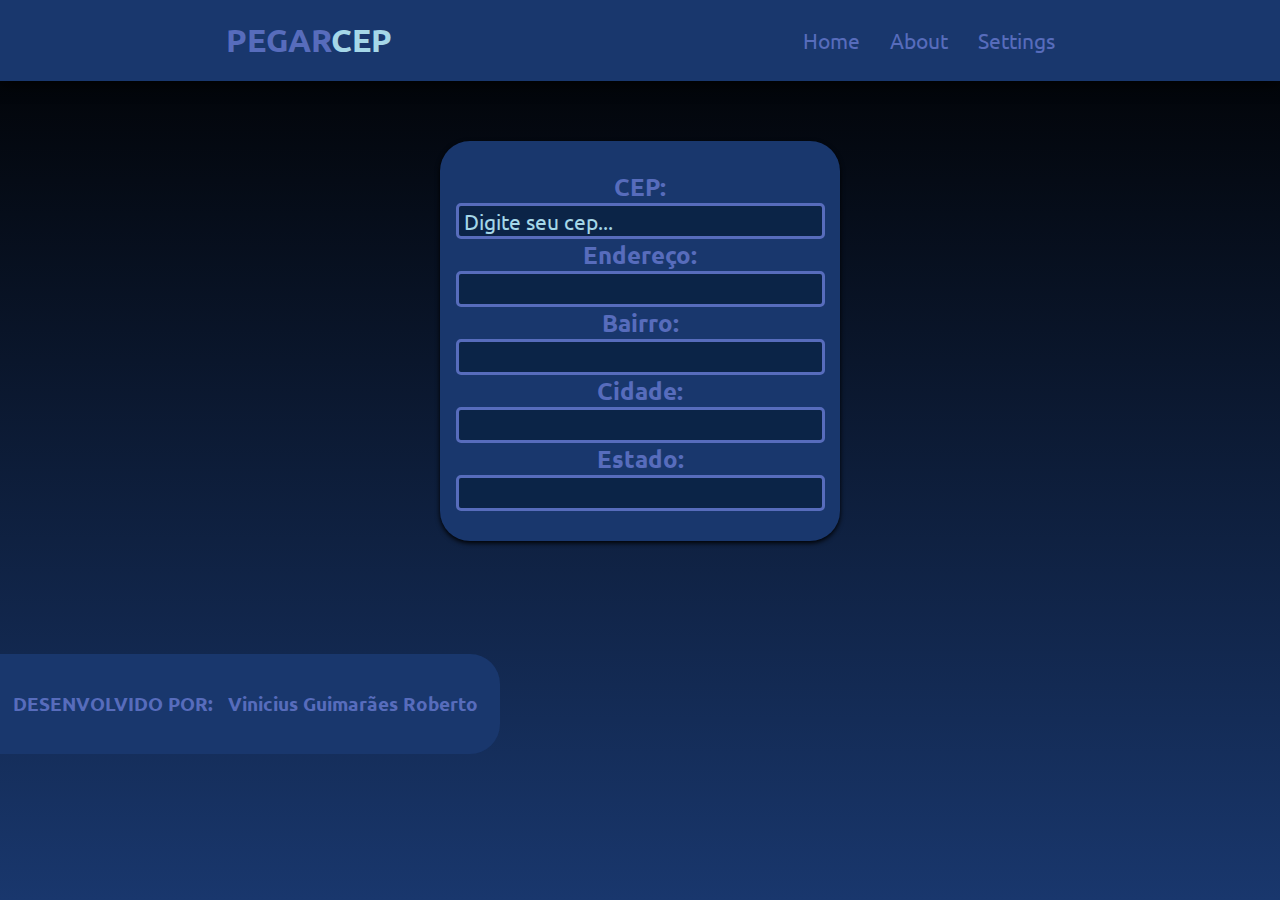
==== index2.html @ 02c84db6 "Add files via upload" ====
<!DOCTYPE html>
<html lang="pt-br">

<head>
    <meta charset="UTF-8">
    <meta name="viewport" content="width=device-width, initial-scale=1.0">
    <script src="./script2.js" defer></script>
    <link rel="stylesheet" href="style2.css">
    <title>PEGARCEP</title>
</head>

<body>
    <i class="bi bi-geo-alt-fill"></i>
    <header>
        <h1>PEGAR<span>CEP</span></h1>
        <nav class="navbar">
            <ul>
                <li><a href="#">Home</a></li>
                <li><a href="#">About</a></li>
                <li><a href="#">Settings</a></li>
            </ul>
        </nav>
    </header>
<main>
    <div class="container">

    <div class="itens">
            <label for="">CEP:</label>
            <input type="text" id="cep" placeholder="Digite seu cep...">
        
            <label for="">Endereço:</label>
            <input type="text" id="endereco" >
       
            <label for="">Bairro:</label>
            <input type="text" id="bairro" >
       
            <label for="">Cidade:</label>
            <input type="text" id="cidade" >
        
            <label for="">Estado:</label>
            <input type="text" id="estado" >
        </div>
    </div>
</main>
    <footer>
        <h3>DESENVOLVIDO POR:<span> <a href="https://github.com/VINICIUS0098876/ProjetoAPI">Vinicius Guimarães Roberto</a></span></h3>
    </footer>
</body>

</html>
---- style2.css ----
@import url('https://fonts.googleapis.com/css2?family=Delicious+Handrawn&family=Encode+Sans+SC&family=League+Spartan&family=Noto+Sans:wght@400;700&family=Outfit:wght@300&family=Poppins:wght@400;500;600&family=Ubuntu:ital,wght@0,300;0,400;0,500;0,700;1,300;1,400;1,500;1,700&display=swap');
*{
    padding: 0;
    margin: 0;
    box-sizing: border-box;
    list-style: none;
    text-decoration: none;
    font-family: 'Ubuntu', sans-serif;
}
body{
    min-height: 100vh;
    background: linear-gradient(180deg, #000 0% , #19376D 100%);
}

header{
    display: flex;
    justify-content: space-around;
    padding: 20px;
    color: #576CBC;
    background-color: #19376D;
    box-shadow: 0px 1px 15px #000;
    align-items: center;
}

header h1 span{
    color: #A5D7E8;
}
main{
    height: 513px;
}


.navbar ul {
    display: flex;
    gap: 30px;
    font-size: 1.3rem;
    
}

.navbar ul li a{
    color: #576CBC;
    display: block;
    transition: 0.5s;
    
}

.container{
    display: flex;
    justify-content: center;
    align-items: center;
    margin-top: 60px;
}

.itens{
    display: flex;
    justify-content: center;
    align-items: center;
   flex-direction: column; 
    height: 400px;
    width: 400px;
    background-color: #19376D;
    border-radius: 30px;
    box-shadow: 0px 2px 5px #000;
}

.itens label{
  font-size: 1.5rem;
  color: #576CBC;
  font-weight: 600;
}

.itens input{
    font-size: 1.5rem;
    border-radius: 5px;
    background-color: #0B2447;
    border: 3px solid #576CBC;
    outline: none;
    color: #A5D7E8;
}

::placeholder{
    padding-left: 5px;
    font-size: 1.3rem;
    color: #A5D7E8;
}



.navbar ul li a:hover{
    color: #A5D7E8;
    transform: scale(1.2);
    text-decoration: underline;
}


footer{
    display: flex;
    justify-content: center;
    align-items: center;
   height: 100px;
   width: 500px;
   font-size: 16px;
    background-color: #19376D;
    border-top-right-radius: 30px;
    border-bottom-right-radius: 30px;
}

footer h3{
    color: #576CBC;
}

footer h3 span{
    color: #A5D7E8;
    padding: 0px 10px;
}

footer span a{
    color: #576CBC;
    transition: 0.5s;
    display: inline-block;
    
}

footer span a:hover{
    color: #A5D7E8;
    transform: scale(1.1);
    text-decoration: underline;
}
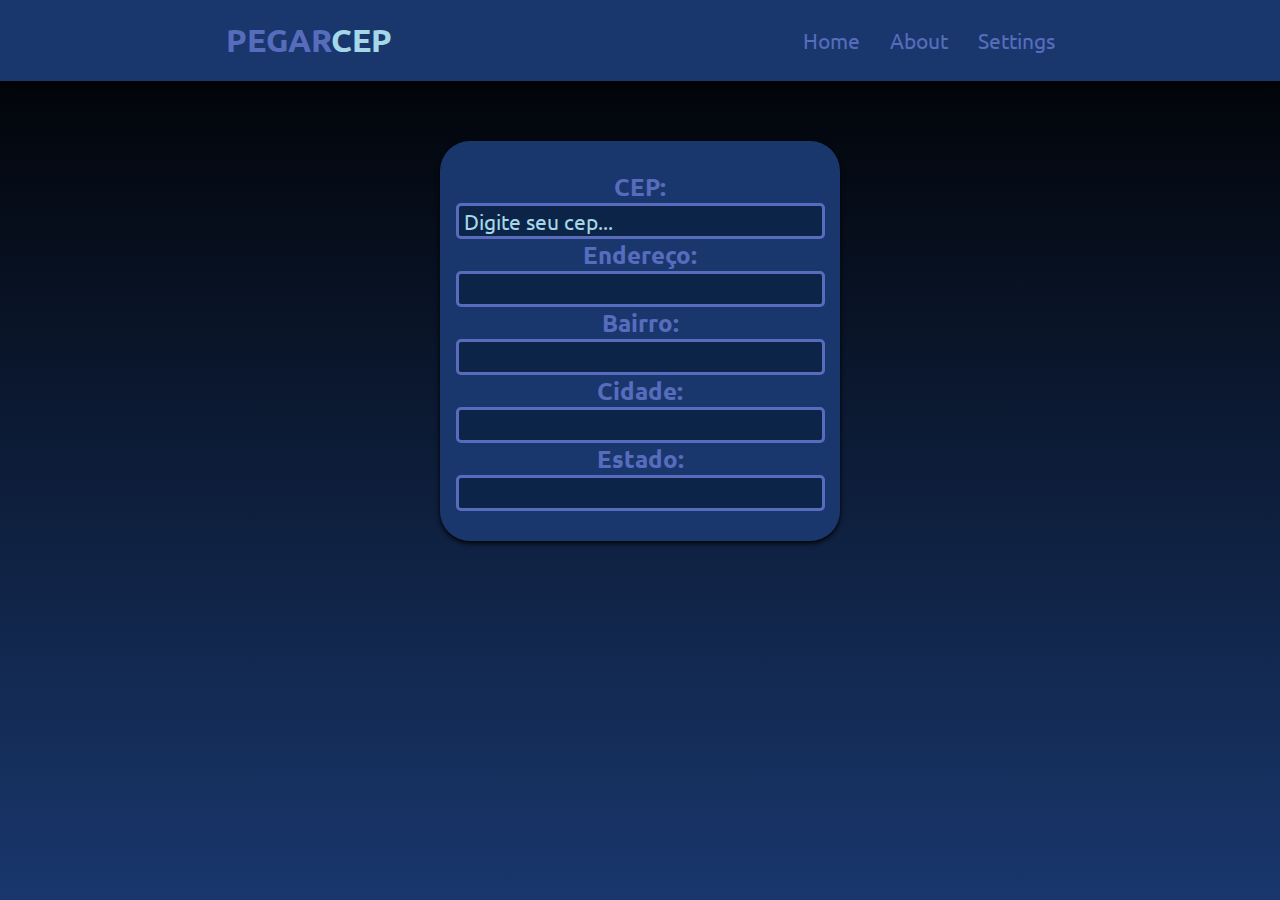
==== commit d4f73ae7: "Add files via upload" ====
--- a/index2.html
+++ b/index2.html
@@ -6,6 +6,7 @@
     <meta name="viewport" content="width=device-width, initial-scale=1.0">
     <script src="./script2.js" defer></script>
     <link rel="stylesheet" href="style2.css">
+    <link rel="shortcut icon" href="img/mapas-e-bandeiras.png" type="image/x-icon">
     <title>PEGARCEP</title>
 </head>
 
@@ -15,7 +16,7 @@
         <h1>PEGAR<span>CEP</span></h1>
         <nav class="navbar">
             <ul>
-                <li><a href="#">Home</a></li>
+                <li><a href="./index.html">Home</a></li>
                 <li><a href="#">About</a></li>
                 <li><a href="#">Settings</a></li>
             </ul>
@@ -42,9 +43,9 @@
         </div>
     </div>
 </main>
-    <footer>
+    <!-- <footer>
         <h3>DESENVOLVIDO POR:<span> <a href="https://github.com/VINICIUS0098876/ProjetoAPI">Vinicius Guimarães Roberto</a></span></h3>
-    </footer>
+    </footer> -->
 </body>
 
 </html>--- a/style2.css
+++ b/style2.css
@@ -10,6 +10,9 @@
 body{
     min-height: 100vh;
     background: linear-gradient(180deg, #000 0% , #19376D 100%);
+    background-position: center;
+    background-repeat: no-repeat;
+    background-size: cover;
 }
 
 header{
@@ -93,7 +96,7 @@
 }
 
 
-footer{
+/* footer{
     display: flex;
     justify-content: center;
     align-items: center;
@@ -125,4 +128,25 @@
     color: #A5D7E8;
     transform: scale(1.1);
     text-decoration: underline;
+} */
+
+@media screen and (max-width: 667px){
+    .navbar ul{
+        font-size: 15px;
+    }
+    header h1{
+        font-size: 20px;
+    }
+    
+    footer{
+        display: flex;
+        justify-content: center;
+        align-items: center;
+       height: 100px;
+       width: 500px;
+       font-size: 16px;
+        background-color: #19376D;
+        border-top-right-radius: 30px;
+        border-bottom-right-radius: 30px;
+    }
 }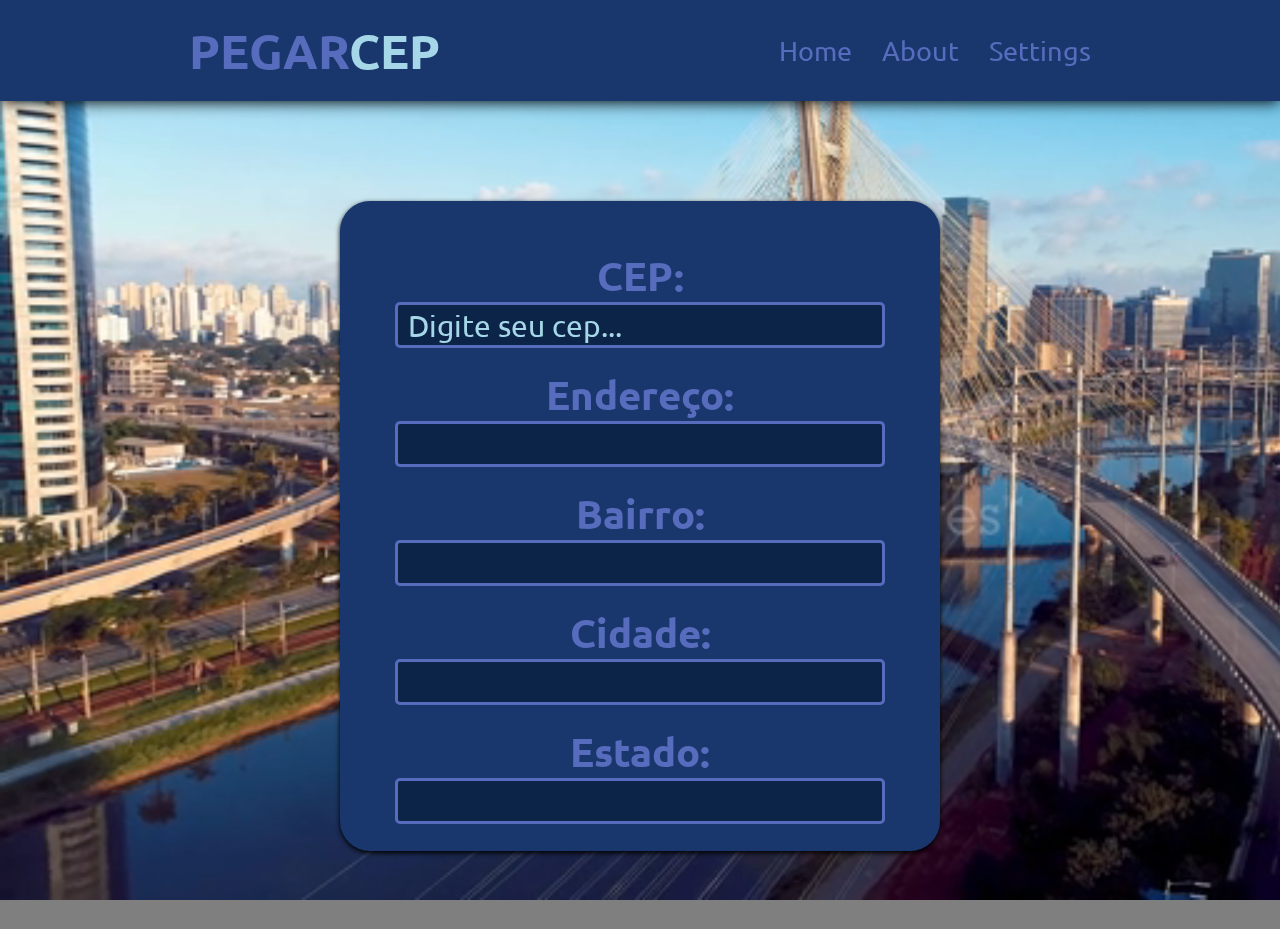
==== commit ac93eb81: "Add files via upload" ====
--- a/index2.html
+++ b/index2.html
@@ -22,6 +22,11 @@
             </ul>
         </nav>
     </header>
+    <div class="fundo"></div>
+    <video autoplay muted loop id="bgVideo">
+        <source src="./img/video3.mp4" type="video/mp4">
+        <!-- Adicione outras sources para diferentes formatos de vídeo, se necessário -->
+    </video>
 <main>
     <div class="container">
 
--- a/style2.css
+++ b/style2.css
@@ -13,6 +13,27 @@
     background-position: center;
     background-repeat: no-repeat;
     background-size: cover;
+    
+    background-image: url(./img/city.avif);
+    overflow: hidden;
+}
+
+.fundo{
+    z-index: -2;
+    opacity: .5;
+    position: absolute;
+    background-color: rgb(0, 0, 0);
+    height: 92%;
+    width: 100vw;
+}
+
+#bgVideo {
+    position: fixed;
+    top: 0;
+    left: 0;
+    min-width: 100%;
+    min-height: 100%;
+    z-index: -1;
 }
 
 header{
@@ -25,8 +46,13 @@
     align-items: center;
 }
 
+header h1{
+    font-size: 3rem;
+}
+
 header h1 span{
     color: #A5D7E8;
+    font-size: 3rem;
 }
 main{
     height: 513px;
@@ -36,7 +62,7 @@
 .navbar ul {
     display: flex;
     gap: 30px;
-    font-size: 1.3rem;
+    font-size: 1.7rem;
     
 }
 
@@ -51,7 +77,7 @@
     display: flex;
     justify-content: center;
     align-items: center;
-    margin-top: 60px;
+    margin-top: 100px;
 }
 
 .itens{
@@ -61,19 +87,22 @@
    flex-direction: column; 
     height: 400px;
     width: 400px;
+    width: 600px;
+    height: 650px;
     background-color: #19376D;
     border-radius: 30px;
     box-shadow: 0px 2px 5px #000;
 }
 
 .itens label{
-  font-size: 1.5rem;
+  font-size: 2.5rem;
   color: #576CBC;
   font-weight: 600;
+  margin-top: 20px;
 }
 
 .itens input{
-    font-size: 1.5rem;
+    font-size: 2rem;
     border-radius: 5px;
     background-color: #0B2447;
     border: 3px solid #576CBC;
@@ -83,8 +112,9 @@
 
 ::placeholder{
     padding-left: 5px;
-    font-size: 1.3rem;
+    font-size: 1.9rem;
     color: #A5D7E8;
+    padding-left: 10px;
 }
 
 
